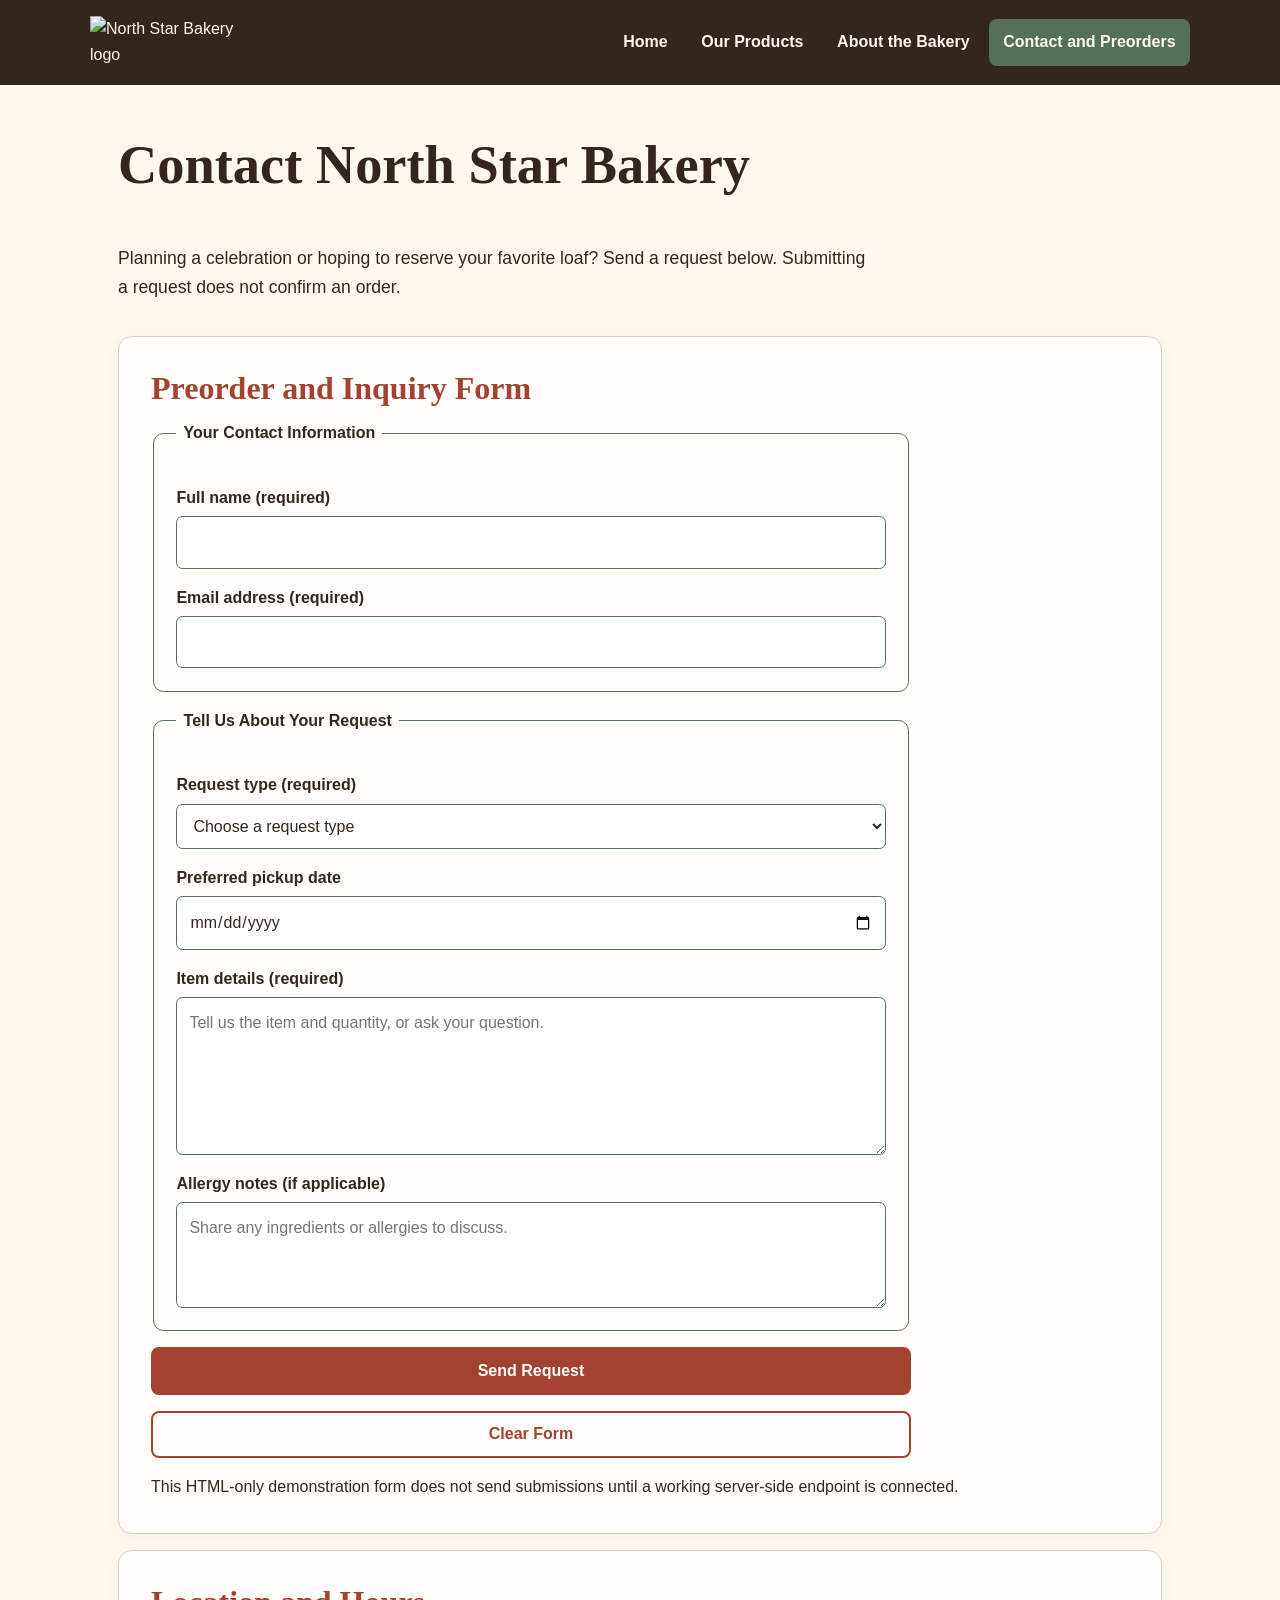
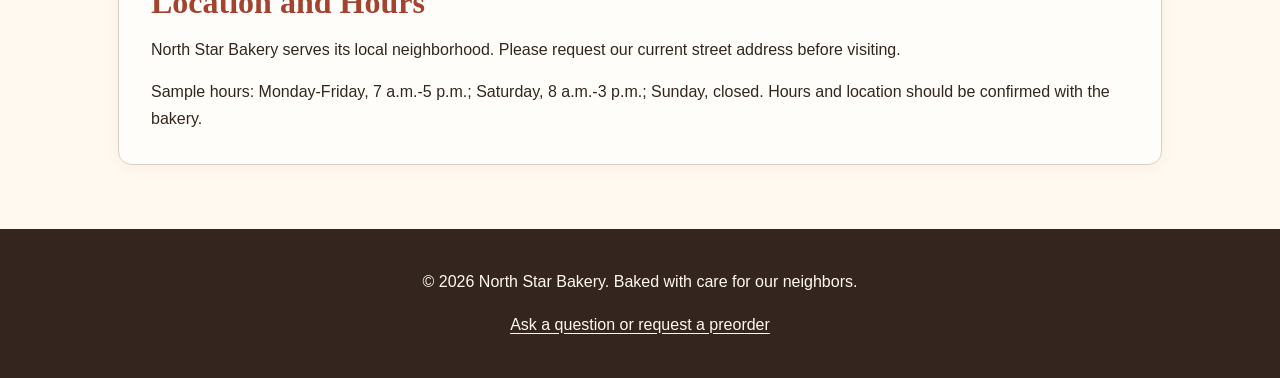
==== contact.html @ a217d373 "Add files via upload" ====
<!DOCTYPE html>

<html lang="en">
<head>
<meta charset="utf-8"/>
<meta content="width=device-width, initial-scale=1.0" name="viewport"/>
<title>Contact and Preorders | North Star Bakery</title>
<link href="styles.css" rel="stylesheet"/></head>
<body>
<header class="site-header">
<img alt="North Star Bakery logo" class="brand-logo" src="media/bakery-logo.png" width="180"/>
<nav aria-label="Main navigation">
<ul>
<li><a href="index.html">Home</a></li>
<li><a href="products.html">Our Products</a></li>
<li><a href="about.html">About the Bakery</a></li>
<li><a aria-current="page" href="contact.html">Contact and Preorders</a></li>
</ul>
</nav>
</header>
<main class="container">
<h1>Contact North Star Bakery</h1>
<p>Planning a celebration or hoping to reserve your favorite loaf? Send a
      request below. Submitting a request does not confirm an order.</p>
<section class="panel">
<h2>Preorder and Inquiry Form</h2>
<form action="#" class="contact-form" method="post">
<fieldset>
<legend>Your Contact Information</legend>
<p><label for="full-name">Full name (required)</label>
<input autocomplete="name" id="full-name" minlength="2" name="full_name" required="" type="text"/></p>
<p><label for="email">Email address (required)</label>
<input autocomplete="email" id="email" name="email" required="" type="email"/></p>
</fieldset>
<fieldset>
<legend>Tell Us About Your Request</legend>
<p><label for="request-type">Request type (required)</label>
<select id="request-type" name="request_type" required="">
<option value="">Choose a request type</option>
<option value="preorder">Preorder</option>
<option value="question">General question</option>
</select></p>
<p><label for="pickup-date">Preferred pickup date</label>
<input id="pickup-date" name="pickup_date" type="date"/></p>
<p><label for="item-details">Item details (required)</label>
<textarea id="item-details" minlength="10" name="item_details" placeholder="Tell us the item and quantity, or ask your question." required="" rows="5"></textarea></p>
<p><label for="allergy-notes">Allergy notes (if applicable)</label>
<textarea id="allergy-notes" name="allergy_notes" placeholder="Share any ingredients or allergies to discuss." rows="3"></textarea></p>
</fieldset>
<button type="submit">Send Request</button>
<button type="reset">Clear Form</button>
</form>
<p>This HTML-only demonstration form does not send submissions until a
        working server-side endpoint is connected.</p>
</section>
<section class="panel">
<h2>Location and Hours</h2>
<p>North Star Bakery serves its local neighborhood. Please request our
        current street address before visiting.</p>
<p>Sample hours: Monday-Friday, 7 a.m.-5 p.m.; Saturday, 8 a.m.-3 p.m.;
        Sunday, closed. Hours and location should be confirmed with the bakery.</p>
</section>
</main>
<footer class="site-footer">
<p>© 2026 North Star Bakery. Baked with care for our neighbors.</p>
<p><a href="contact.html">Ask a question or request a preorder</a></p>
</footer>
</body>
</html>
---- styles.css ----
/* North Star Bakery | Touchstone 3 — mobile-first, shared design system */
:root { --cream:#FFF9F0; --espresso:#34261E; --rust:#A3432F; --sage:#55705A; }
* { box-sizing:border-box; }
html { scroll-behavior:smooth; }
body { margin:0; background:var(--cream); color:var(--espresso); font-family:Arial,Helvetica,sans-serif; font-size:1rem; line-height:1.65; }
a { color:var(--rust); text-underline-offset:.2em; }
a:hover { color:var(--sage); }
a:focus-visible, button:focus-visible, input:focus-visible, select:focus-visible, textarea:focus-visible { outline:3px solid var(--sage); outline-offset:3px; }
.site-header { padding:1rem max(1rem,calc((100vw - 1100px)/2)); display:flex; flex-direction:column; align-items:center; gap:.6rem; background:var(--espresso); color:var(--cream); }
.brand-logo { display:block; max-width:150px; height:auto; }
nav { width:100%; }
nav ul { display:flex; flex-direction:column; align-items:stretch; gap:.3rem; padding:0; margin:0; list-style:none; }
nav a { display:block; padding:.65rem .9rem; color:var(--cream); text-align:center; font-weight:700; text-decoration:none; border-radius:.5rem; }
nav a:hover, nav a:focus-visible, nav a[aria-current=page] { background:var(--sage); color:var(--cream); }
.container { max-width:1100px; margin:auto; padding:2rem 1rem 3rem; }
h1,h2,h3 { font-family:Georgia,'Times New Roman',serif; line-height:1.2; margin:0 0 .8rem; }
h1 { font-size:clamp(2rem,5vw,3.4rem); }
h2 { font-size:clamp(1.45rem,3vw,2rem); color:var(--rust); }
h3 { font-size:1.25rem; }
main>p:first-of-type { max-width:760px; font-size:1.1rem; }
main>img, picture img, figure img, section>img, video { display:block; width:100%; max-width:100%; height:auto; border-radius:.7rem; }
main>img { max-height:430px; object-fit:cover; margin:1.25rem 0; }
main { display:flex; flex-direction:column; gap:1rem; }
.panel { padding:1.3rem; border:1px solid #D8CFC1; border-radius:.85rem; background:#FFFDF9; box-shadow:0 3px 16px #34261E0C; }
.panel p:last-child { margin-bottom:0; }
figure { margin:1rem 0; }
figcaption { padding:.6rem 0; font-size:.9rem; font-style:italic; }
video { background:var(--espresso); max-width:760px; }
.contact-form { display:flex; flex-direction:column; gap:1rem; }
fieldset { min-width:0; padding:1rem; border:1px solid var(--sage); border-radius:.65rem; }
legend { padding:0 .45rem; color:var(--espresso); font-weight:700; }
label { display:block; font-weight:700; margin-bottom:.3rem; }
input, textarea, select { display:block; width:100%; padding:.75rem; font:inherit; color:var(--espresso); background:white; border:1px solid var(--sage); border-radius:.4rem; }
textarea { resize:vertical; }
button { cursor:pointer; padding:.8rem 1.2rem; border:2px solid var(--rust); border-radius:.5rem; background:var(--rust); color:white; font:700 1rem Arial,Helvetica,sans-serif; }
button[type=reset] { background:transparent; color:var(--rust); }
button:hover { filter:brightness(.92); }
.site-footer { background:var(--espresso); color:var(--cream); padding:1.5rem 1rem; text-align:center; }
.site-footer a { color:var(--cream); }
@media (min-width:720px) {
 .site-header { flex-direction:row; justify-content:space-between; gap:1.5rem; }
 nav { width:auto; }
 nav ul { flex-direction:row; flex-wrap:wrap; justify-content:flex-end; gap:.3rem; }
 .container { padding:3rem 1.75rem 4rem; }
 .panel { padding:2rem; }
 .contact-form { max-width:760px; }
 .contact-form fieldset { padding:1.4rem; }
}
@media (max-width:360px) { .container { padding-inline:.75rem; } .panel { padding:1rem; } }
@media (prefers-reduced-motion:reduce) { html { scroll-behavior:auto; } }
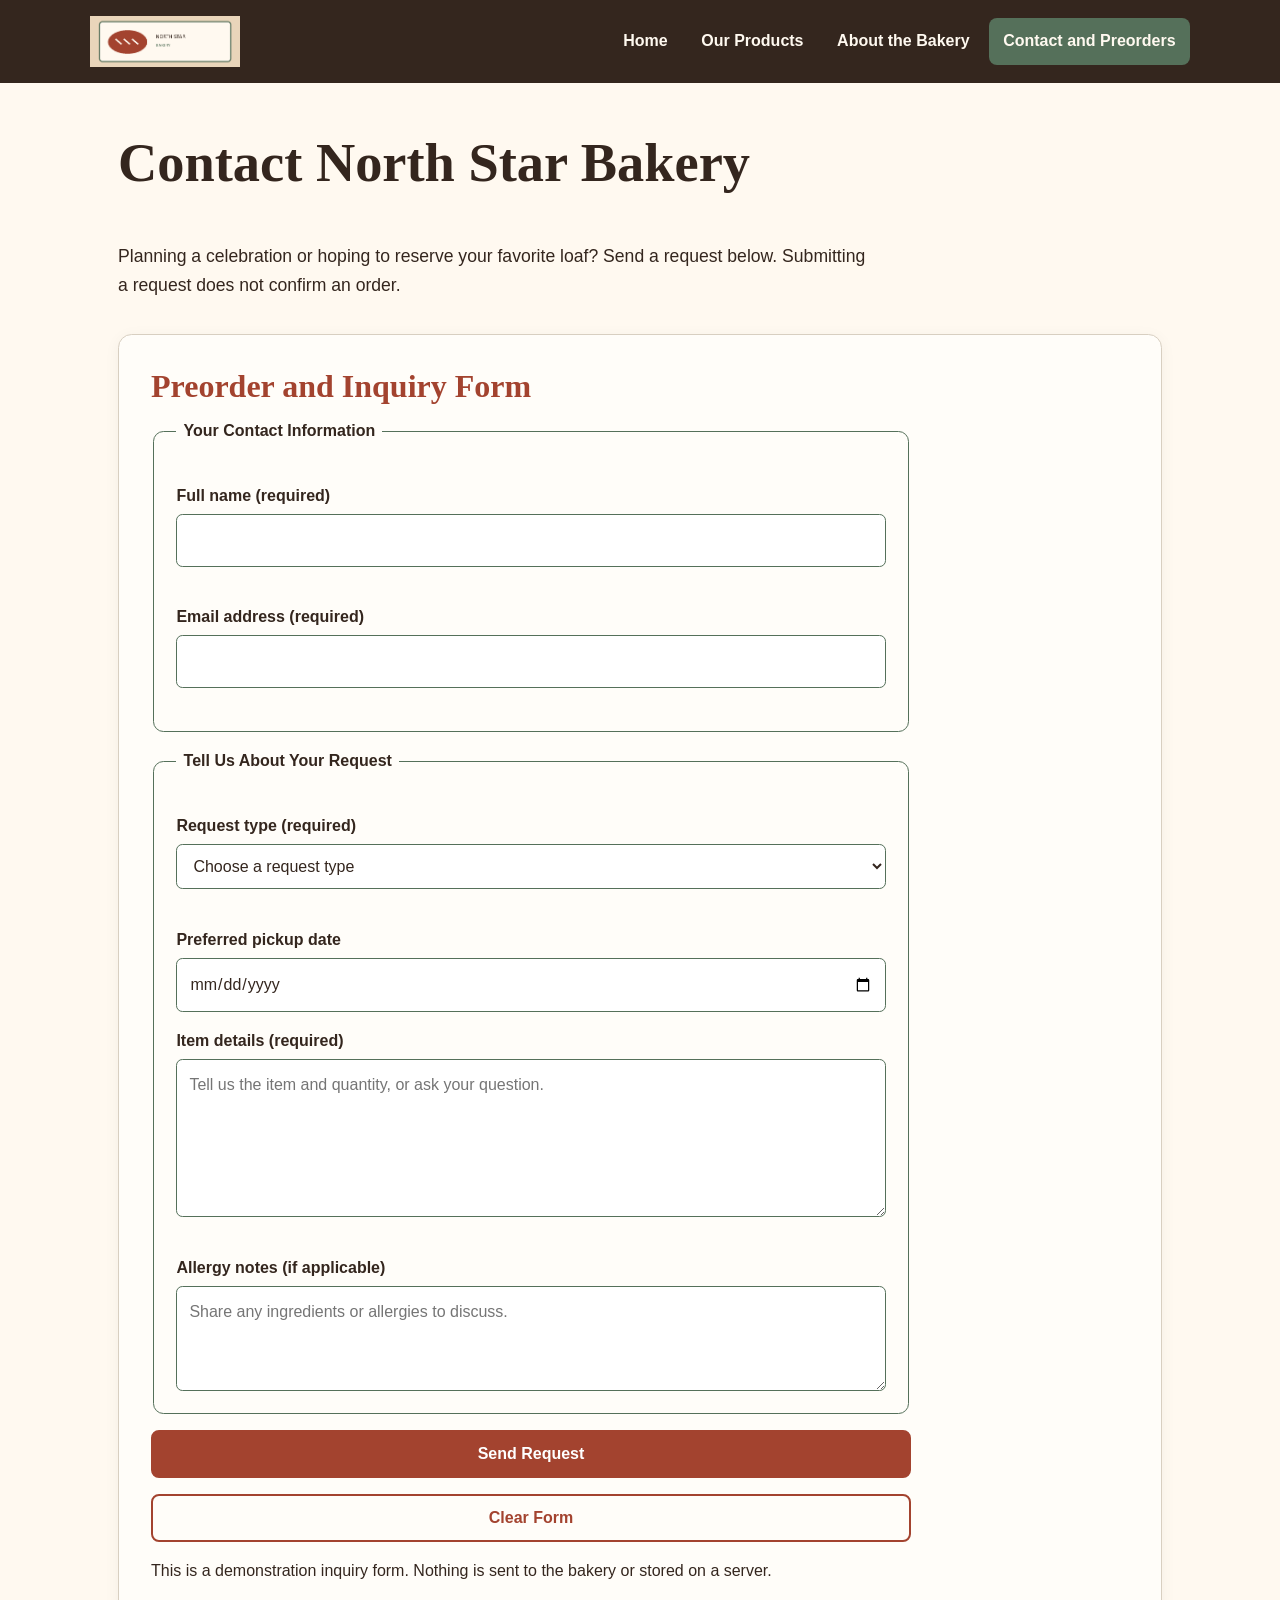
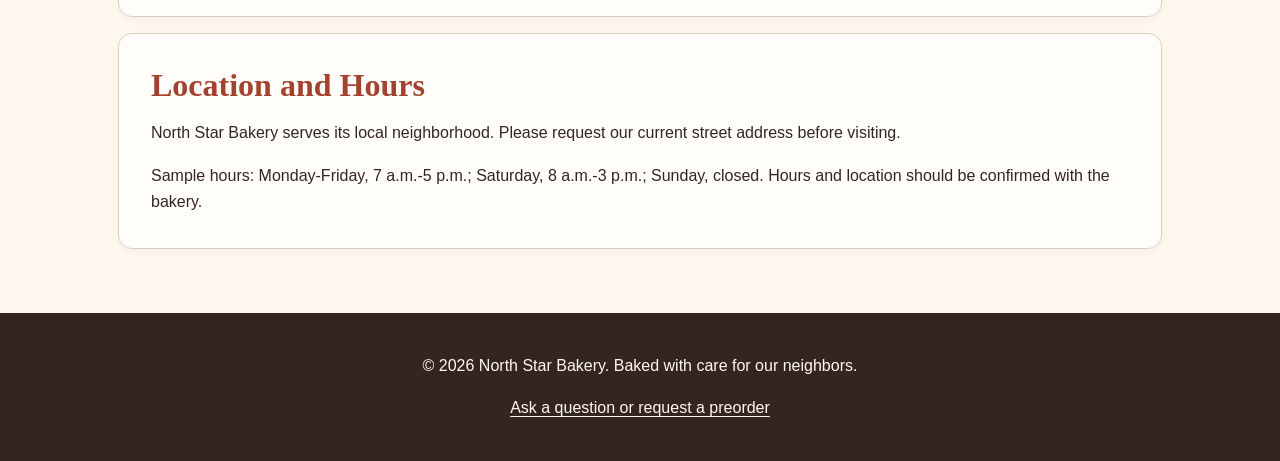
==== commit c888349a: "Add files via upload" ====
--- a/contact.html
+++ b/contact.html
@@ -5,7 +5,7 @@
 <meta charset="utf-8"/>
 <meta content="width=device-width, initial-scale=1.0" name="viewport"/>
 <title>Contact and Preorders | North Star Bakery</title>
-<link href="styles.css" rel="stylesheet"/></head>
+<link href="styles.css" rel="stylesheet"/><script defer="" src="script.js"></script></head>
 <body>
 <header class="site-header">
 <img alt="North Star Bakery logo" class="brand-logo" src="media/bakery-logo.png" width="180"/>
@@ -24,34 +24,33 @@
       request below. Submitting a request does not confirm an order.</p>
 <section class="panel">
 <h2>Preorder and Inquiry Form</h2>
-<form action="#" class="contact-form" method="post">
+<form action="#" class="contact-form" id="preorder-form" method="post" novalidate="novalidate">
 <fieldset>
 <legend>Your Contact Information</legend>
 <p><label for="full-name">Full name (required)</label>
-<input autocomplete="name" id="full-name" minlength="2" name="full_name" required="" type="text"/></p>
+<input aria-describedby="full-name-error" aria-invalid="false" autocomplete="name" id="full-name" minlength="2" name="full_name" required="" type="text"/><span aria-live="polite" class="field-error" id="full-name-error"></span></p>
 <p><label for="email">Email address (required)</label>
-<input autocomplete="email" id="email" name="email" required="" type="email"/></p>
+<input aria-describedby="email-error" aria-invalid="false" autocomplete="email" id="email" name="email" required="" type="email"/><span aria-live="polite" class="field-error" id="email-error"></span></p>
 </fieldset>
 <fieldset>
 <legend>Tell Us About Your Request</legend>
 <p><label for="request-type">Request type (required)</label>
-<select id="request-type" name="request_type" required="">
+<select aria-describedby="request-type-error" aria-invalid="false" id="request-type" name="request_type" required="">
 <option value="">Choose a request type</option>
 <option value="preorder">Preorder</option>
 <option value="question">General question</option>
-</select></p>
+</select><span aria-live="polite" class="field-error" id="request-type-error"></span></p>
 <p><label for="pickup-date">Preferred pickup date</label>
 <input id="pickup-date" name="pickup_date" type="date"/></p>
-<p><label for="item-details">Item details (required)</label>
-<textarea id="item-details" minlength="10" name="item_details" placeholder="Tell us the item and quantity, or ask your question." required="" rows="5"></textarea></p>
+<p aria-live="polite" class="small-note" id="saved-favorites-note" role="status"></p><p><label for="item-details">Item details (required)</label>
+<textarea aria-describedby="item-details-error" aria-invalid="false" id="item-details" minlength="10" name="item_details" placeholder="Tell us the item and quantity, or ask your question." required="" rows="5"></textarea><span aria-live="polite" class="field-error" id="item-details-error"></span></p>
 <p><label for="allergy-notes">Allergy notes (if applicable)</label>
 <textarea id="allergy-notes" name="allergy_notes" placeholder="Share any ingredients or allergies to discuss." rows="3"></textarea></p>
 </fieldset>
 <button type="submit">Send Request</button>
 <button type="reset">Clear Form</button>
-</form>
-<p>This HTML-only demonstration form does not send submissions until a
-        working server-side endpoint is connected.</p>
+</form><p aria-live="polite" class="form-message" id="form-message" role="status"></p>
+<p>This is a demonstration inquiry form. Nothing is sent to the bakery or stored on a server.</p>
 </section>
 <section class="panel">
 <h2>Location and Hours</h2>
--- a/styles.css
+++ b/styles.css
@@ -48,3 +48,17 @@
 }
 @media (max-width:360px) { .container { padding-inline:.75rem; } .panel { padding:1rem; } }
 @media (prefers-reduced-motion:reduce) { html { scroll-behavior:auto; } }
+
+/* Touchstone 4: accessible favorites and form feedback */
+.favorite-options,.favorite-actions{display:flex;flex-direction:column;gap:.75rem;margin:1rem 0}
+.favorite-button{background:var(--cream);color:var(--espresso);border:2px solid var(--sage);text-align:left}
+.favorite-button[aria-pressed="true"]{background:var(--sage);color:white}
+.favorite-summary{font-weight:700}
+.action-link{display:inline-block;padding:.75rem 1.1rem;background:var(--rust);color:white;border-radius:.5rem;font-weight:700;text-decoration:none;text-align:center}
+.action-link:hover{color:white;filter:brightness(.92)}
+.secondary-button{background:transparent;color:var(--rust)}
+.small-note{font-size:.9rem}
+.field-error{display:block;min-height:1.15em;margin-top:.3rem;font-size:.9rem;font-weight:700;color:#8C2F20}
+[aria-invalid="true"]{border:2px solid #8C2F20}
+.form-message{font-weight:700}
+@media(min-width:720px){.favorite-options,.favorite-actions{flex-direction:row;flex-wrap:wrap}.favorite-options>*{flex:1}}
